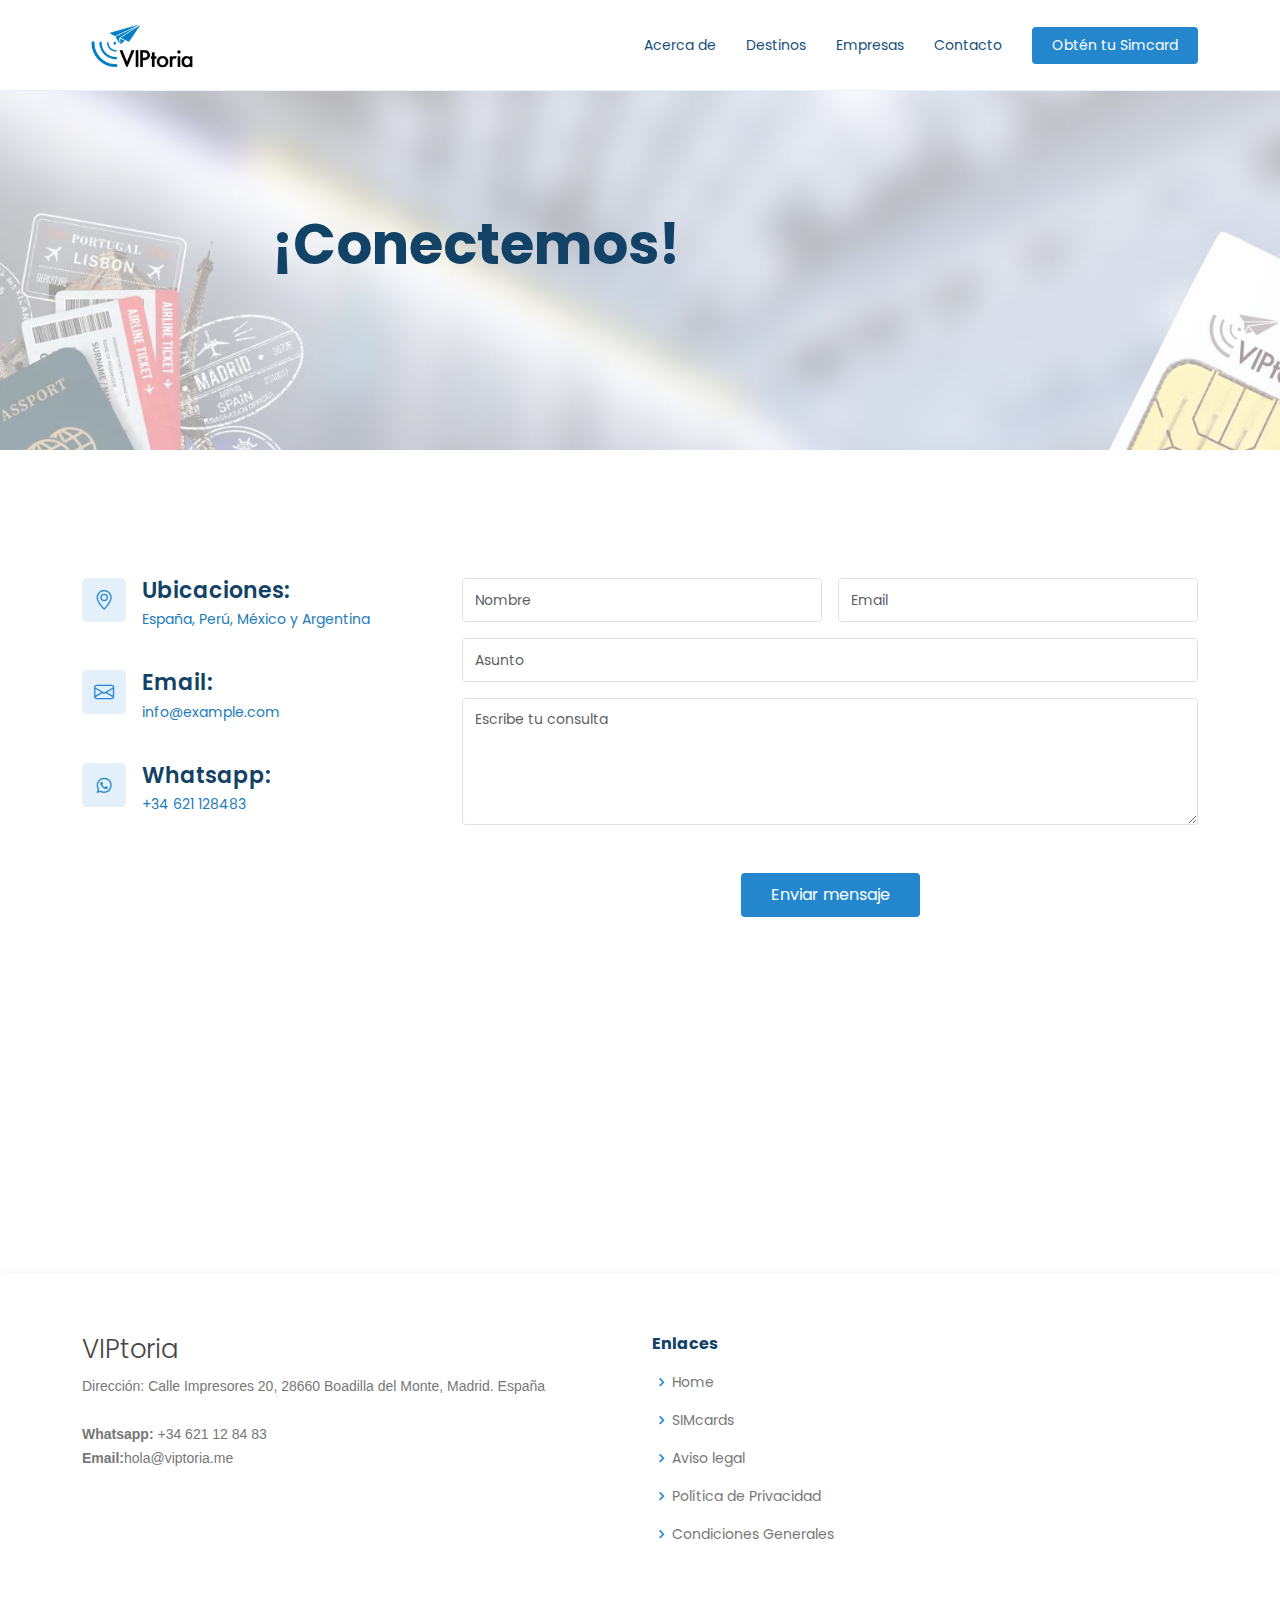
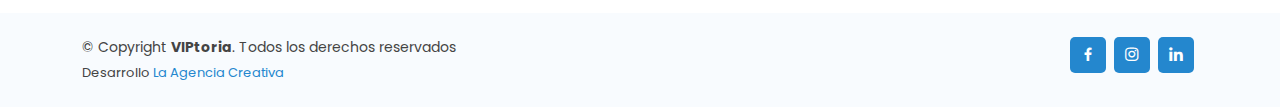
==== contact.html @ d3383d22 "main" ====
<!DOCTYPE html>
<html lang="es">

<head>
  <meta charset="utf-8">
  <meta content="width=device-width, initial-scale=1.0" name="viewport">

  <title>VIPtoria</title>

   <!-- Descripcion SEO del sitio -->
  <meta content="VIPtoria es una empresa que ofrece simcards internacionales para personas y empresas que viajan 
  a otros países como Colombia, Peru, México, España, Turquía y el resto de Europa. Nuestros servicios incluyen simcards 
  con plan de datos para activar y disfrutar con seguridad en el destino." name="description">
  <meta content="simcards, internacionales, viajes, datos, seguridad, simcard internacional, simcard para viajar, 
  simcard para el extranjero, simcard para el exterior, simcard para Colombia, simcard para Peru, simcard para Mexico,
  simcard para España, simcard para Europa, plan de datos, datos móviles, internet móvil, datos ilimitados, 
  datos para el extranjero" name="keywords">

  <!-- Favicons -->
  <link href="assets/img/favicon.png" rel="icon">
  <link href="assets/img/apple-touch-icon.png" rel="apple-touch-icon">

  <!-- Google Fonts -->
  <link href="https://fonts.googleapis.com/css?family=Poppins:300,300i,400,400i,500,500i,600,600i,700,700i|Montserrat:300,300i,400,400i,500,500i,600,600i,700,700i" rel="stylesheet">


  <!-- Vendor CSS Files -->
  <link href="assets/vendor/aos/aos.css" rel="stylesheet">
  <link href="assets/vendor/bootstrap/css/bootstrap.min.css" rel="stylesheet">

  <!-- Bootstrap Icons https://icons.getbootstrap.com/ -->
  <link href="assets/vendor/bootstrap-icons/bootstrap-icons.css" rel="stylesheet">
  <!-- BoxIcons https://boxicons.com/ -->
  <link href="assets/vendor/boxicons/css/boxicons.min.css" rel="stylesheet">
  <!-- RemixIcon -->
  <link href="assets/vendor/remixicon/remixicon.css" rel="stylesheet">

  <!-- lightbox de Portafolio y Yt -->
  <link href="assets/vendor/glightbox/css/glightbox.min.css" rel="stylesheet">

  <!-- Slide css Swiper -->
  <link href="assets/vendor/swiper/swiper-bundle.min.css" rel="stylesheet">

  <!-- CSS File -->
  <link href="assets/css/style.css" rel="stylesheet">

  <!-- =======================================================
  * Template Name: OnePage
  * Updated: Jul 27 2023 with Bootstrap v5.3.1
  * Template URL: https://bootstrapmade.com/onepage-multipurpose-bootstrap-template/
  * Author: BootstrapMade.com
  * License: https://bootstrapmade.com/license/
  ======================================================== -->
</head>

<body>

  <!-- ======= Header ======= -->
  <header id="header" class="fixed-top">
    <div class="container d-flex align-items-center justify-content-between">

      <!--<h1 class="logo"><a href="index.html">VIPtoria</a></h1>-->
      <!-- ⇡texto o ⇣imagen -->
      <a href="index.html" class="logo"><img src="assets/img/logo.png" alt="logo viptoria" class="img-fluid"></a>

      <nav id="navbar" class="navbar">
        <ul>
          <li><a class="nav-link scrollto" href="index.html">Acerca de</a></li>
          <li><a class="nav-link scrollto" href="destinos.html">Destinos</a></li>
          <li><a class="nav-link scrollto" href="empresas.html">Empresas</a></li>
          <li><a class="nav-link scrollto" href="contact.html">Contacto</a></li>
          <li><a class="getstarted scrollto" href="https://www.viptoria.me/" target="_blank">Obtén tu Simcard</a></li>
        </ul>
        <i class="bi bi-list mobile-nav-toggle"></i>
      </nav><!-- .navbar -->

    </div>
  </header><!-- End Header -->

  <!-- ======= Hero Section ======= -->
  <section id="hero" class="d-flex align-items-center">
    <div class="container position-relative" data-aos="fade-up" data-aos-delay="100">
        <div class="row justify-content-center">
            <div class="col-xl-8 col-lg-9 text-left">
                <div class="d-flex flex-column align-items-start">
                    <h1 style="margin-bottom: 10px;">¡Conectemos!</h1>
                  </div>
            </div>
        </div>
    </div>
</section>
  
  <main id="main">
  
  
    <!-- ======= Contact Section ======= -->
    <section id="contact" class="contact">
      <div class="container" data-aos="fade-up">

        <div class="row mt-5">

          <div class="col-lg-4">
            <div class="info">
              <div class="address">
                <i class="bi bi-geo-alt"></i>
                <h4>Ubicaciones:</h4>
                <p>España, Perú, México y Argentina</p>
              </div>

              <div class="email">
                <i class="bi bi-envelope"></i>
                <h4>Email:</h4>
                <p>info@example.com</p>
              </div>

              <div class="phone">
                <i class='bx bxl-whatsapp'></i>
                <h4>Whatsapp:</h4>
                <p>+34 621 128483</p>
              </div>

            </div>

          </div>

          <div class="col-lg-8 mt-5 mt-lg-0">

              <form action="contact.php" method="post" role="form" class="php-email-form">
                <div class="row gy-2 gx-md-3">
                  <div class="col-md-6 form-group">
                    <input type="text" name="nombre" class="form-control" id="name" placeholder="Nombre" required>
                  </div>
                  <div class="col-md-6 form-group">
                    <input type="email" class="form-control" name="email" id="email" placeholder="Email" required>
                  </div>
                  <div class="form-group col-12">
                    <input type="text" class="form-control" name="asunto" id="subject" placeholder="Asunto" required>
                  </div>
                  <div class="form-group col-12">
                    <textarea class="form-control" name="mensaje" rows="5" placeholder="Escribe tu consulta" required></textarea>
                  </div>
                  <div class="my-3 col-12">
                    <div class="loading">Cargando</div>
                    <div class="error-message"></div>
                    <div class="sent-message">En breve te respondemos. Muchas gracias</div>
                  </div>
                  <div class="text-center col-12"><button type="submit">Enviar mensaje</button></div>
                </div>
              </form>
              
            

          </div>

        </div>

       

      </div>
    </section>
    
    <div>      
      <iframe style="border:0; width: 100%; height: 270px;" src="https://www.google.com/maps/embed?pb=!1m18!1m12!1m3!1d3038.586652501056!2d-3.846765825063542!3d40.3958528569114!2m3!1f0!2f0!3f0!3m2!1i1024!2i768!4f13.1!3m3!1m2!1s0xd418f23db9aac1b%3A0x935e8a31646d9fe9!2sC.%20Impresores%2C%2020%2C%2028660%20Boadilla%20del%20Monte%2C%20Madrid%2C%20Espa%C3%B1a!5e0!3m2!1ses!2sus!4v1695933453016!5m2!1ses!2sus" frameborder="0" allowfullscreen></iframe>
    </div><!-- End Contact Section -->

  </main><!-- End #main -->

<!-- ======= Footer ======= -->
<footer id="footer">

  <div class="footer-top">
    <div class="container">
      <div class="row">

        <div class="col-lg-6 footer-contact">
          <h3>VIPtoria</h3>
          <p>Dirección: Calle Impresores 20, 28660 Boadilla del Monte, Madrid. España <br><br>
            <strong>Whatsapp:</strong> +34 621 12 84 83<br>
            <strong>Email:</strong>hola@viptoria.me<br>
          </p>
        </div>

        <div class="col-lg-6 footer-links">
          <h4>Enlaces</h4>
          <ul>
            <li><i class="bx bx-chevron-right"></i> <a href="index.html">Home</a></li>
            <li><i class="bx bx-chevron-right"></i> <a href="https://www.viptoria.me/" target="_blank">SIMcards</a></li>
            <li><i class="bx bx-chevron-right"></i> <a href="https://www.viptoria.me/aviso-legal">Aviso legal</a></li>
            <li><i class="bx bx-chevron-right"></i> <a href="https://www.viptoria.me/privacy">Política de Privacidad</a></li>
            <li><i class="bx bx-chevron-right"></i> <a href="https://www.viptoria.me/condiciones-generales">Condiciones Generales</a></li>
          </ul>
        </div>
        
      </div>
    </div>
  </div>

  <div class="container d-md-flex py-4">

    <div class="me-md-auto text-center text-md-start">
      <div class="copyright">
        &copy; Copyright <strong><span>VIPtoria</span></strong>. Todos los derechos reservados
      </div>
      <div class="credits">
        <!-- All the links in the footer should remain intact. -->
        <!-- You can delete the links only if you purchased the pro version. -->
        <!-- Licensing information: https://bootstrapmade.com/license/ -->
        <!-- Purchase the pro version with working PHP/AJAX contact form: https://bootstrapmade.com/onepage-multipurpose-bootstrap-template/ -->
        Desarrollo <a href="https://www.instagram.com/somoslaagenciacreativa/" target="_blank">La Agencia Creativa</a>
      </div>
    </div>
    <div class="social-links text-center text-md-right pt-3 pt-md-0">
      <a href="https://www.facebook.com/hiviptoria" target="_blank" class="facebook"><i class="bx bxl-facebook"></i></a>
      <a href="https://www.instagram.com/viptoria_me/" target="_blank" class="instagram"><i class="bx bxl-instagram"></i></a>
      <a href="https://www.linkedin.com/company/viptoria/about/" class="linkedin"><i class="bx bxl-linkedin"></i></a>
    </div>
  </div>
</footer><!-- End Footer -->

  <div id="preloader"></div>
  <a href="#" class="back-to-top d-flex align-items-center justify-content-center"><i class="bi bi-arrow-up-short"></i></a>

  <!-- Vendor JS Files -->
  <script src="assets/vendor/purecounter/purecounter_vanilla.js"></script>
  <script src="assets/vendor/aos/aos.js"></script>
  <script src="assets/vendor/bootstrap/js/bootstrap.bundle.min.js"></script>
  <script src="assets/vendor/glightbox/js/glightbox.min.js"></script>
  <script src="assets/vendor/isotope-layout/isotope.pkgd.min.js"></script>
  <script src="assets/vendor/swiper/swiper-bundle.min.js"></script>
  <script src="assets/vendor/php-email-form/validate.js"></script>

  <!-- Template Main JS File -->
  <script src="assets/js/main.js"></script>

</body>

</html>
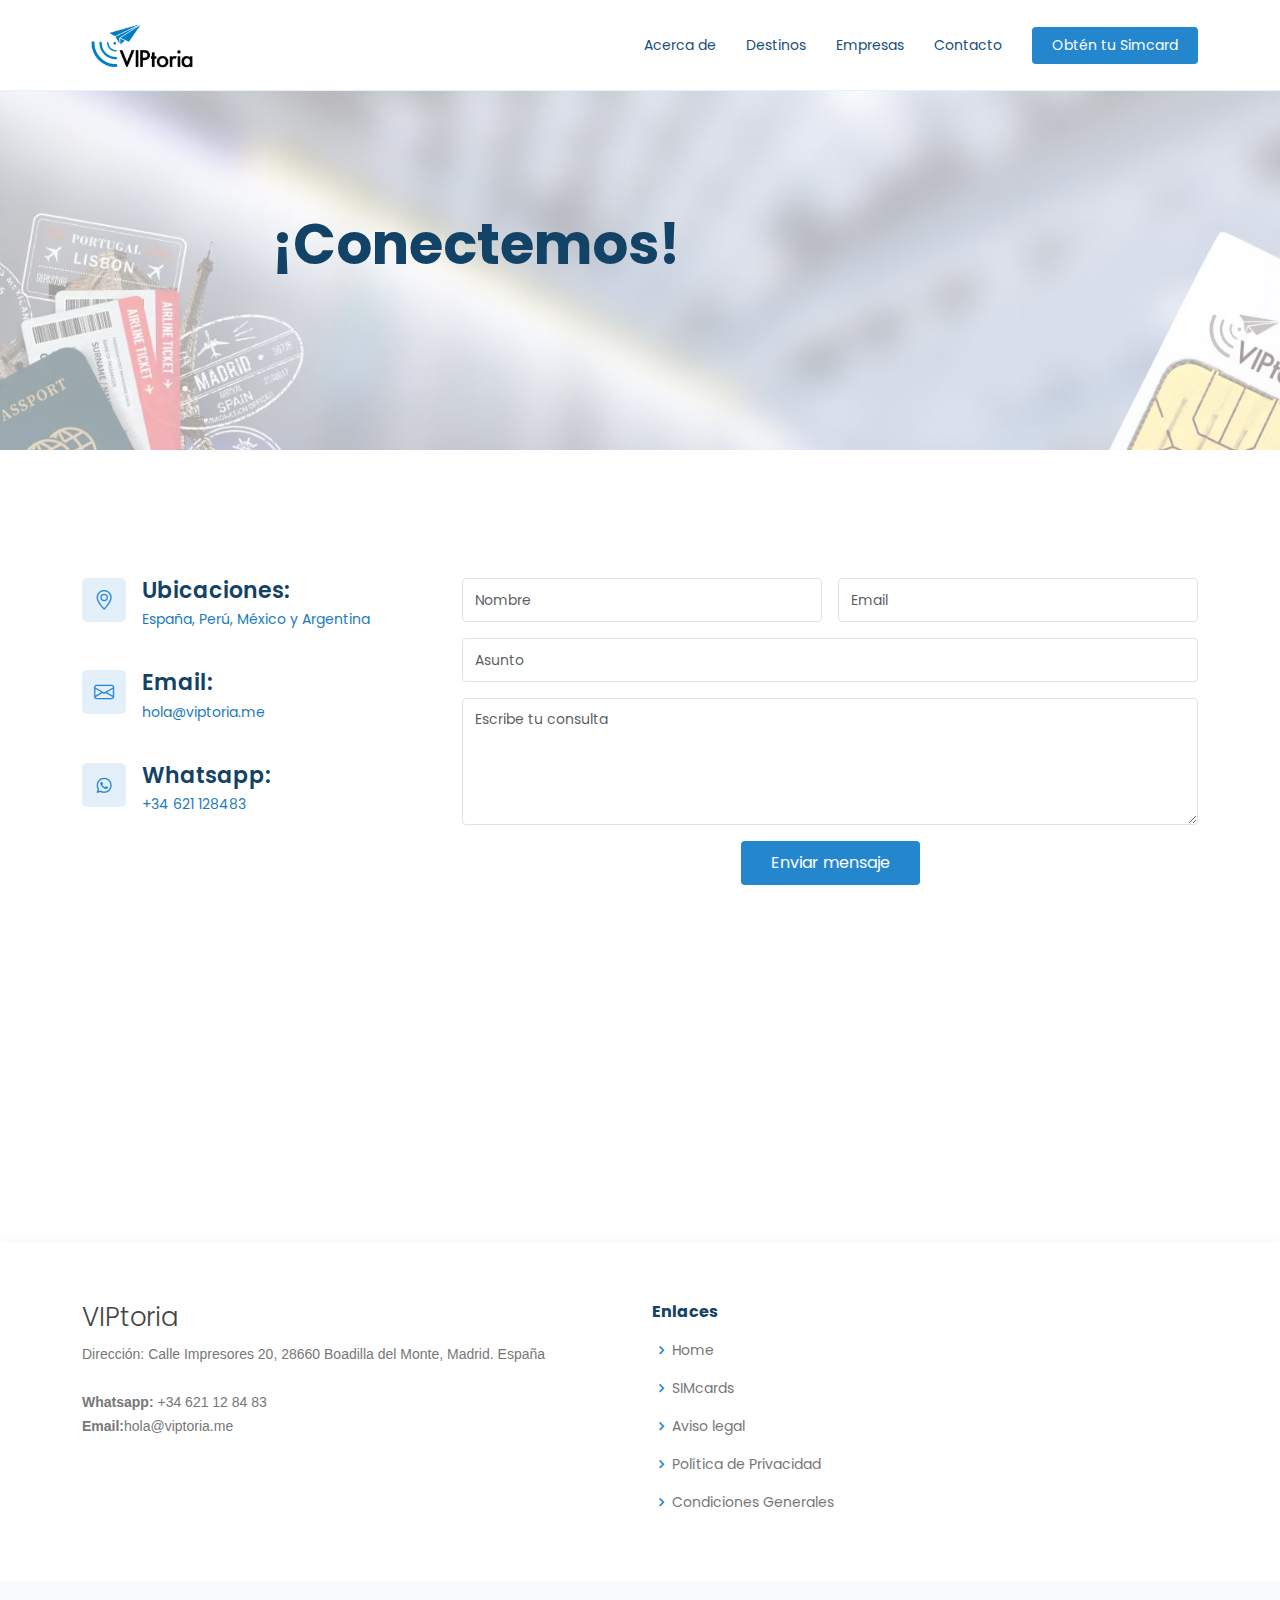
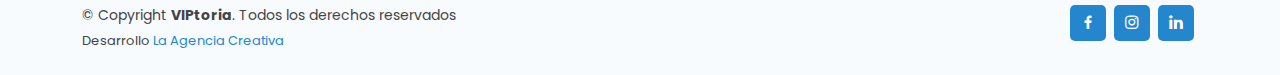
==== commit 6b143bac: "main" ====
--- a/contact.html
+++ b/contact.html
@@ -110,7 +110,7 @@
               <div class="email">
                 <i class="bi bi-envelope"></i>
                 <h4>Email:</h4>
-                <p>info@example.com</p>
+                <p>hola@viptoria.me</p>
               </div>
 
               <div class="phone">
@@ -125,7 +125,7 @@
 
           <div class="col-lg-8 mt-5 mt-lg-0">
 
-              <form action="contact.php" method="post" role="form" class="php-email-form">
+             <form action="form.php" method="POST" role="form" class="php-email-form">
                 <div class="row gy-2 gx-md-3">
                   <div class="col-md-6 form-group">
                     <input type="text" name="nombre" class="form-control" id="name" placeholder="Nombre" required>
@@ -139,14 +139,12 @@
                   <div class="form-group col-12">
                     <textarea class="form-control" name="mensaje" rows="5" placeholder="Escribe tu consulta" required></textarea>
                   </div>
-                  <div class="my-3 col-12">
-                    <div class="loading">Cargando</div>
-                    <div class="error-message"></div>
-                    <div class="sent-message">En breve te respondemos. Muchas gracias</div>
-                  </div>
+                  
                   <div class="text-center col-12"><button type="submit">Enviar mensaje</button></div>
                 </div>
               </form>
+
+
               
             
 
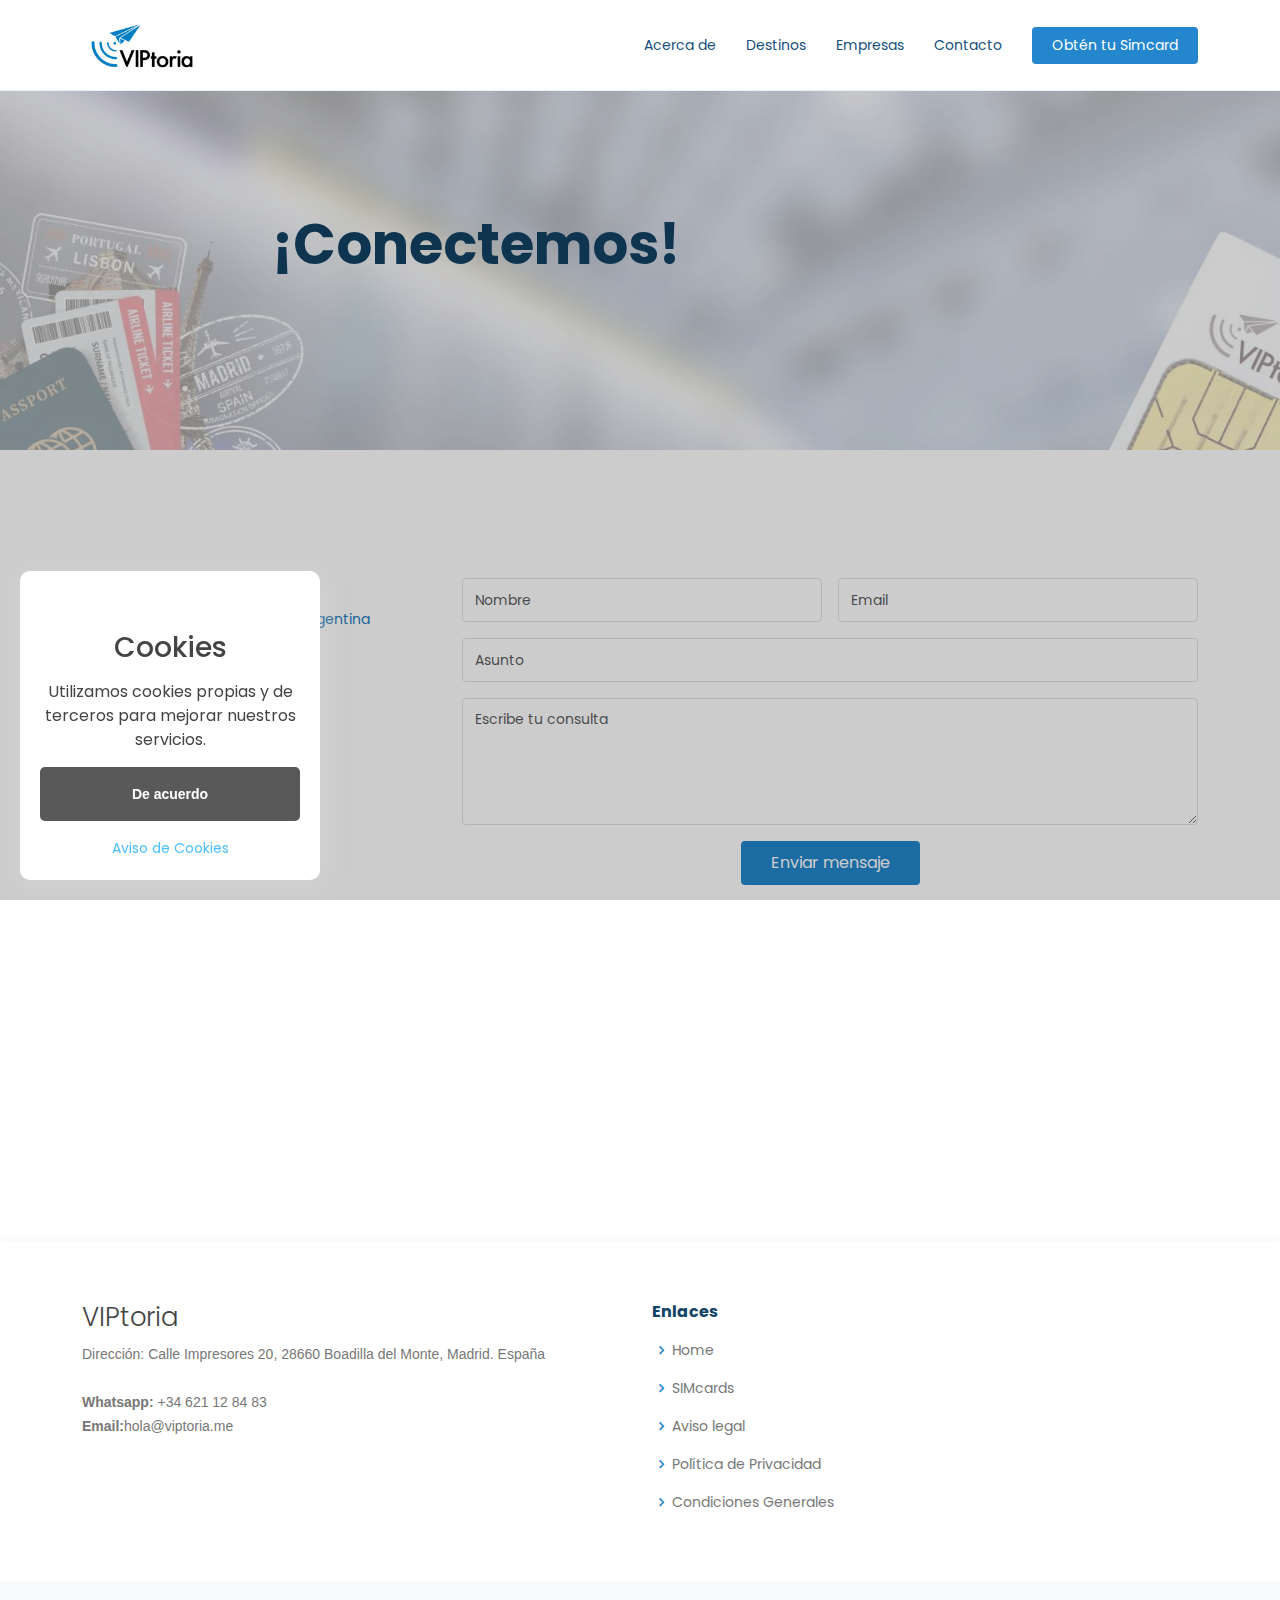
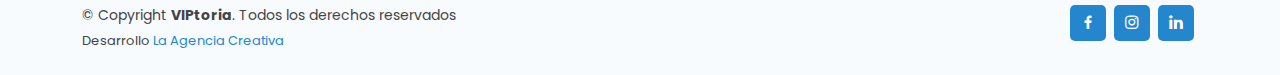
==== commit aa99d8e5: "main" ====
--- a/contact.html
+++ b/contact.html
@@ -125,7 +125,7 @@
 
           <div class="col-lg-8 mt-5 mt-lg-0">
 
-             <form action="form.php" method="POST" role="form" class="php-email-form">
+             <form action="https://formsubmit.co/hola@viptoria.me" method="POST" role="form" class="php-email-form">
                 <div class="row gy-2 gx-md-3">
                   <div class="col-md-6 form-group">
                     <input type="text" name="nombre" class="form-control" id="name" placeholder="Nombre" required>
@@ -141,6 +141,9 @@
                   </div>
                   
                   <div class="text-center col-12"><button type="submit">Enviar mensaje</button></div>
+
+                  <input type="hidden" name="next" value="https://www.viptoria.net/">
+                  <input type="hidden" name="_captcha" value="false">
                 </div>
               </form>
 
@@ -225,11 +228,23 @@
   <script src="assets/vendor/glightbox/js/glightbox.min.js"></script>
   <script src="assets/vendor/isotope-layout/isotope.pkgd.min.js"></script>
   <script src="assets/vendor/swiper/swiper-bundle.min.js"></script>
-  <script src="assets/vendor/php-email-form/validate.js"></script>
+  
 
   <!-- Template Main JS File -->
   <script src="assets/js/main.js"></script>
 
+    <!-- Cookies -->
+
+    <div class="aviso-cookies" id="aviso-cookies">
+      <h3 class="titulo">Cookies</h3>
+      <p class="parrafo">Utilizamos cookies propias y de terceros para mejorar nuestros servicios.</p>
+      <button class="boton" id="btn-aceptar-cookies">De acuerdo</button>
+      <a class="enlace" href="https://www.viptoria.me/privacy" target="_blank">Aviso de Cookies</a>
+    </div>
+    <div class="fondo-aviso-cookies" id="fondo-aviso-cookies"></div>
+  
+    <script src="assets/js/aviso-cookies.js"></script>
+
 </body>
 
 </html>--- a/assets/css/style.css
+++ b/assets/css/style.css
@@ -1711,4 +1711,85 @@
   background: #3194db;
   color: #fff;
   text-decoration: none;
+}
+
+/*--------------------------------------------------------------
+# Cookies
+--------------------------------------------------------------*/
+.aviso-cookies {
+	display: none;
+	background: #fff;
+	padding: 20px;
+	width: calc(100% - 40px);
+	max-width: 300px;
+	line-height: 150%;
+	border-radius: 10px;
+	position: fixed;
+	bottom: 20px;
+	left: 20px;
+	z-index: 100;
+	padding-top: 60px;
+	box-shadow: 0px 2px 20px 10px rgba(222,222,222,.25);
+	text-align: center;
+}
+
+.aviso-cookies.activo {
+	display: block;
+}
+
+.aviso-cookies .galleta {
+	max-width: 100px;
+	position: absolute;
+	top: -50px;
+	left: calc(50% - 50px);
+}
+
+.aviso-cookies .titulo,
+.aviso-cookies .parrafo {
+	margin-bottom: 15px;
+}
+
+.aviso-cookies .boton {
+	width: 100%;
+	background: #595959;
+	border: none;
+	color: #fff;
+	font-family: 'Roboto', sans-serif;
+	text-align: center;
+	padding: 15px 20px;
+	font-weight: 700;
+	cursor: pointer;
+	transition: .3s ease all;
+	border-radius: 5px;
+	margin-bottom: 15px;
+	font-size: 14px;
+}
+
+.aviso-cookies .boton:hover {
+	background: #000;
+}
+
+.aviso-cookies .enlace {
+	color: #4DBFFF;
+	text-decoration: none;
+	font-size: 14px;
+}
+
+.aviso-cookies .enlace:hover {
+	text-decoration: underline;
+}
+
+.fondo-aviso-cookies {
+	display: none;
+	background: rgba(0,0,0,.20);
+	position: fixed;
+	z-index: 99;
+	width: 100vw;
+	height: 100vh;
+	top: 0;
+	left: 0;
+}
+
+.fondo-aviso-cookies.activo {
+	display: block;
 }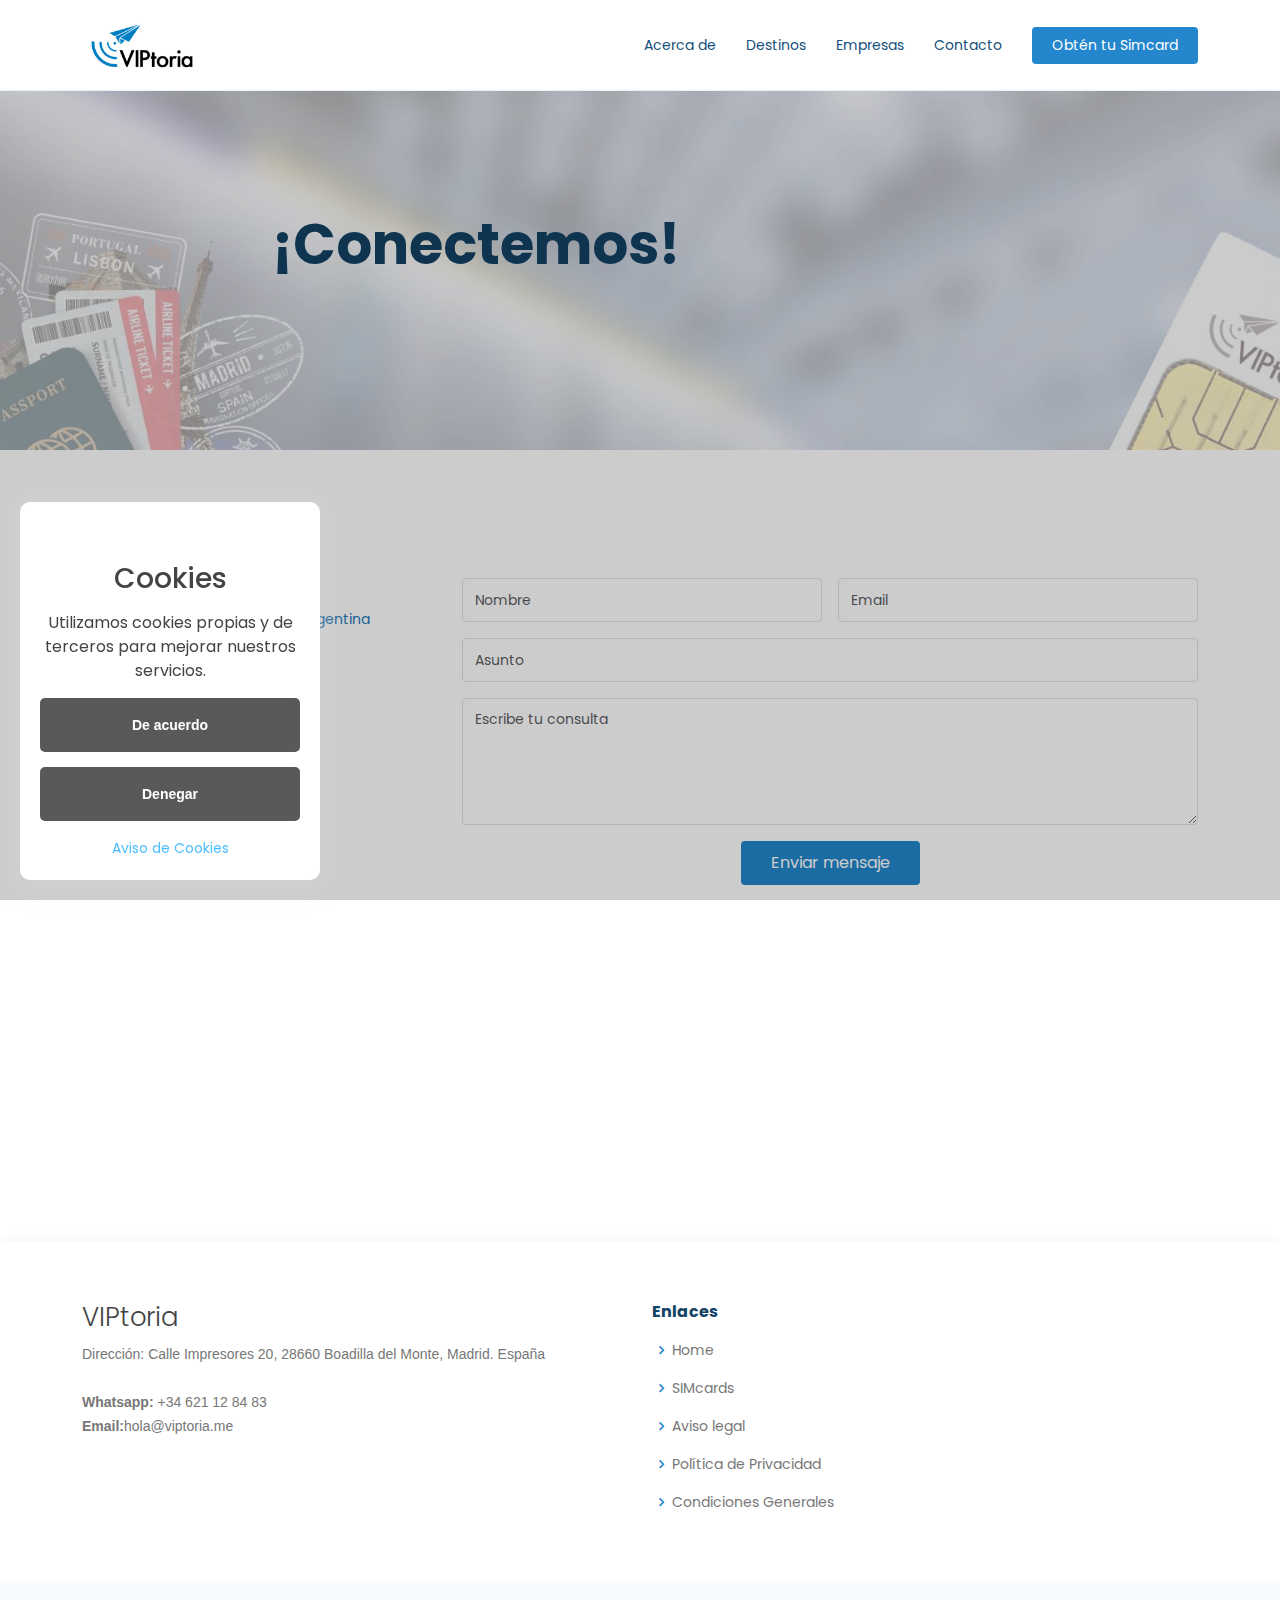
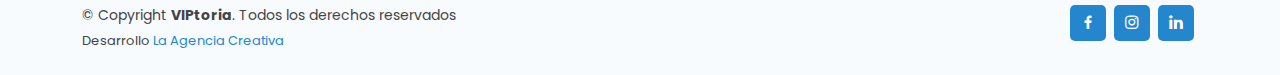
==== commit 93f5fbd5: "main" ====
--- a/contact.html
+++ b/contact.html
@@ -235,15 +235,16 @@
 
     <!-- Cookies -->
 
-    <div class="aviso-cookies" id="aviso-cookies">
-      <h3 class="titulo">Cookies</h3>
-      <p class="parrafo">Utilizamos cookies propias y de terceros para mejorar nuestros servicios.</p>
-      <button class="boton" id="btn-aceptar-cookies">De acuerdo</button>
-      <a class="enlace" href="https://www.viptoria.me/privacy" target="_blank">Aviso de Cookies</a>
-    </div>
-    <div class="fondo-aviso-cookies" id="fondo-aviso-cookies"></div>
-  
-    <script src="assets/js/aviso-cookies.js"></script>
+<div class="aviso-cookies" id="aviso-cookies">
+  <h3 class="titulo">Cookies</h3>
+  <p class="parrafo">Utilizamos cookies propias y de terceros para mejorar nuestros servicios.</p>
+  <button class="boton" id="btn-aceptar-cookies">De acuerdo</button>
+  <button class="boton" id="btn-denegar-cookies">Denegar</button>
+  <a class="enlace" href="https://www.viptoria.me/privacy" target="_blank">Aviso de Cookies</a>
+</div>
+<div class="fondo-aviso-cookies" id="fondo-aviso-cookies"></div>
+
+<script src="assets/js/aviso-cookies.js"></script>
 
 </body>
 
